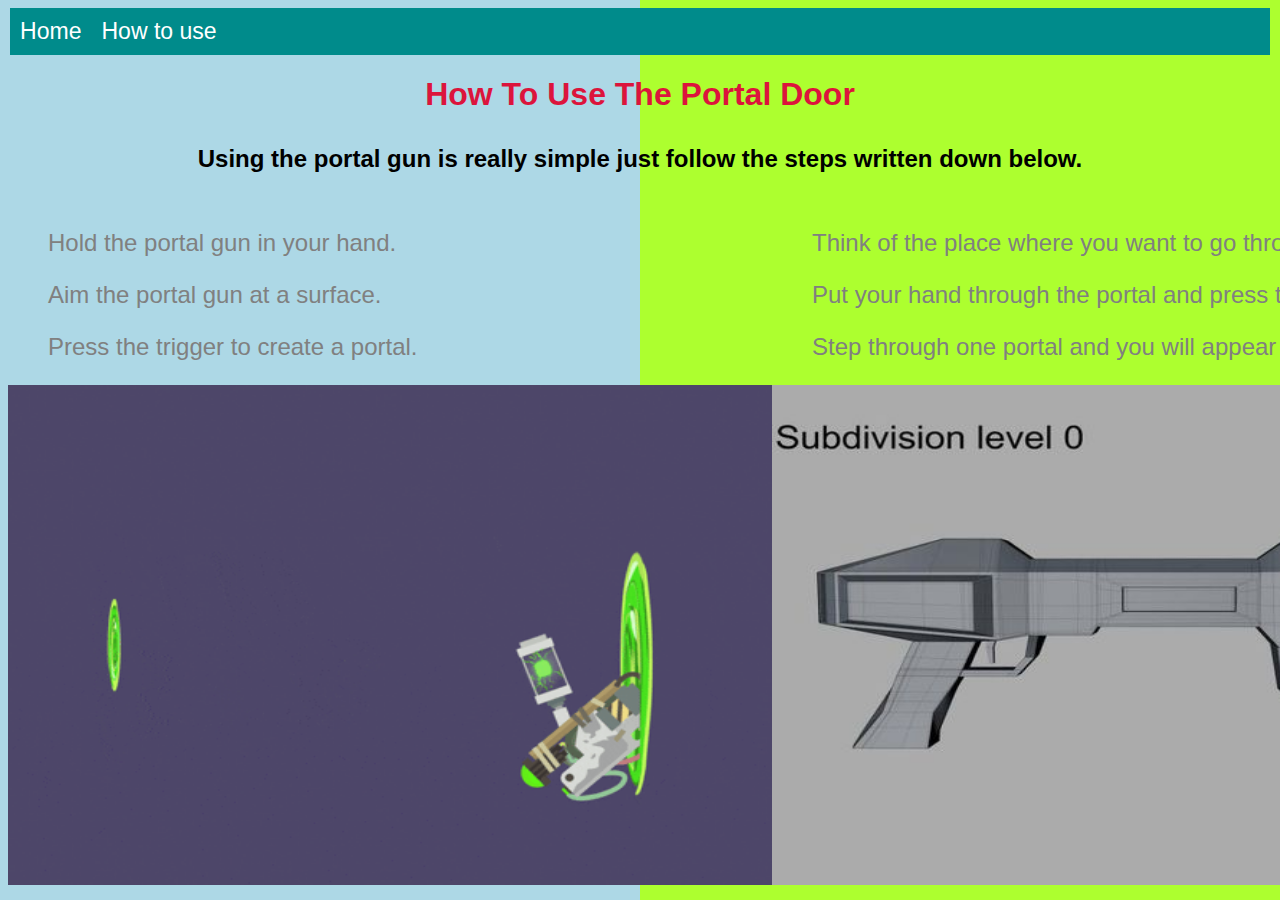
==== howto1.html @ 7a6df57a "inital Commit" ====
<!DOCTYPE html>
<html>

<head>
    <link rel="stylesheet" href="howto1.css">
    <title>Pocket Portal Gun</title>
</head>

<body>
    <div class="qqq"></div>
    <nav>
            <div class="navbar">
                <a class="home-1" href="portal gun.html">Home</a></li>
                <a class="use-3" href="howto1.html">How to use</a></li>
            </div>
    </nav>
    <div class="">
        <div class="hpw">
            <h1>
                How To Use The Portal Door
            </h1>
        </div>
        <h4 class="head">
            Using the portal gun is really simple just follow the steps written down below.
        </h4>
        <div class="use-wrapper">
            <div class="uses">
                <ol> Hold the portal gun in your hand.</ol>
                <ol>Aim the portal gun at a surface.</ol>
                <ol>Press the trigger to create a portal.</ol>
    <img class="img-1" src="portalgungif.gif" alt="Pocket Portal Gun">

            </div>
            <div class="uses">
                <ol>Think of the place where you want to go through the portal.</ol>
                <ol>Put your hand through the portal and press the tigger again</ol>
                <ol>Step through one portal and you will appear at the other portal.</ol>
                <img class="img-1" src="362898775_1349357435961203_9084674686146425253_n.jpg" alt="pocket portal gun">
            </div>
        </div>
    </div>
</body>

</html>
---- howto1.css ----
nav {
    margin: 2px;
    font-size: larger;
    background-color: darkcyan;
    color: chocolate;
  }
  .navbar{
    color: greenyellow;
  }

  .navbar{
    display: flex;
    gap: 20px;
    padding: 10px;
    color: white !important;
  }
  .hpw{
    text-align: center;
    color:crimson;
  }
  .uses{
    font-size: x-large;
    color: gray;
  }
  .uses-2{
    margin-top: 0%;
    text-align: right;
  }
  .head{
    font-size: x-large;
    text-align: center;
  }

  .home-1{
    text-decoration: none;
  }
.img-1{
    height: 500px;
    width: 764px;
}
.use-wrapper{
  display: flex;
  justify-content: space-between;
}
body{
    background: linear-gradient(
      to right,
      lightblue 0%,
      lightblue 50%,
      greenyellow 50%,
      greenyellow 100%
    );
    font-family: sans-serif;

  }
  .home-1{
    text-align: justify;
    color: white !important;
    
    font-size:larger ;
  }
.use-3{
    text-decoration: none;
    font-size: larger;
    color: white !important;

}
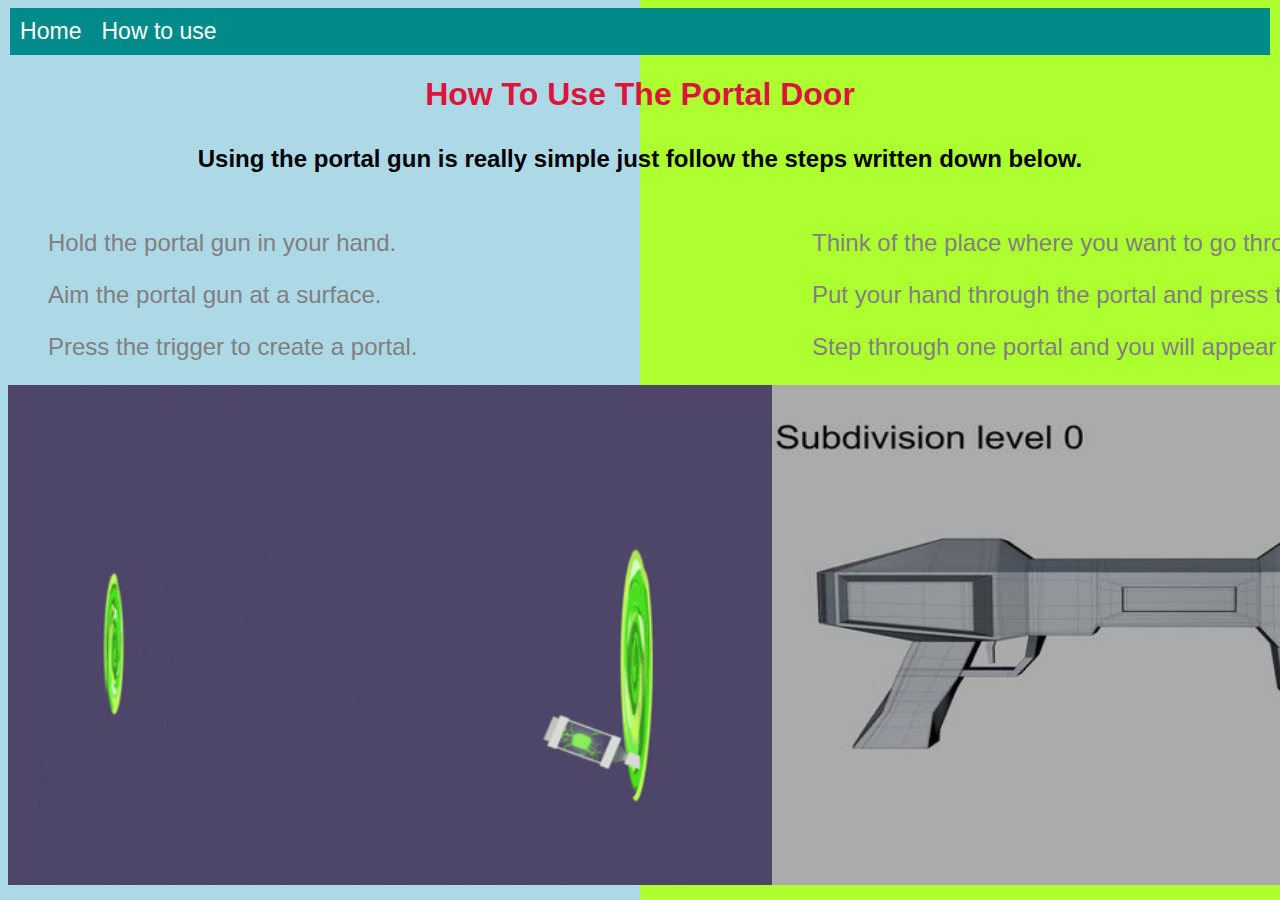
==== commit 6dc72ea7: "initial Commit" ====
--- a/howto1.html
+++ b/howto1.html
@@ -10,7 +10,7 @@
     <div class="qqq"></div>
     <nav>
             <div class="navbar">
-                <a class="home-1" href="portal gun.html">Home</a></li>
+                <a class="home-1" href="index.html">Home</a></li>
                 <a class="use-3" href="howto1.html">How to use</a></li>
             </div>
     </nav>
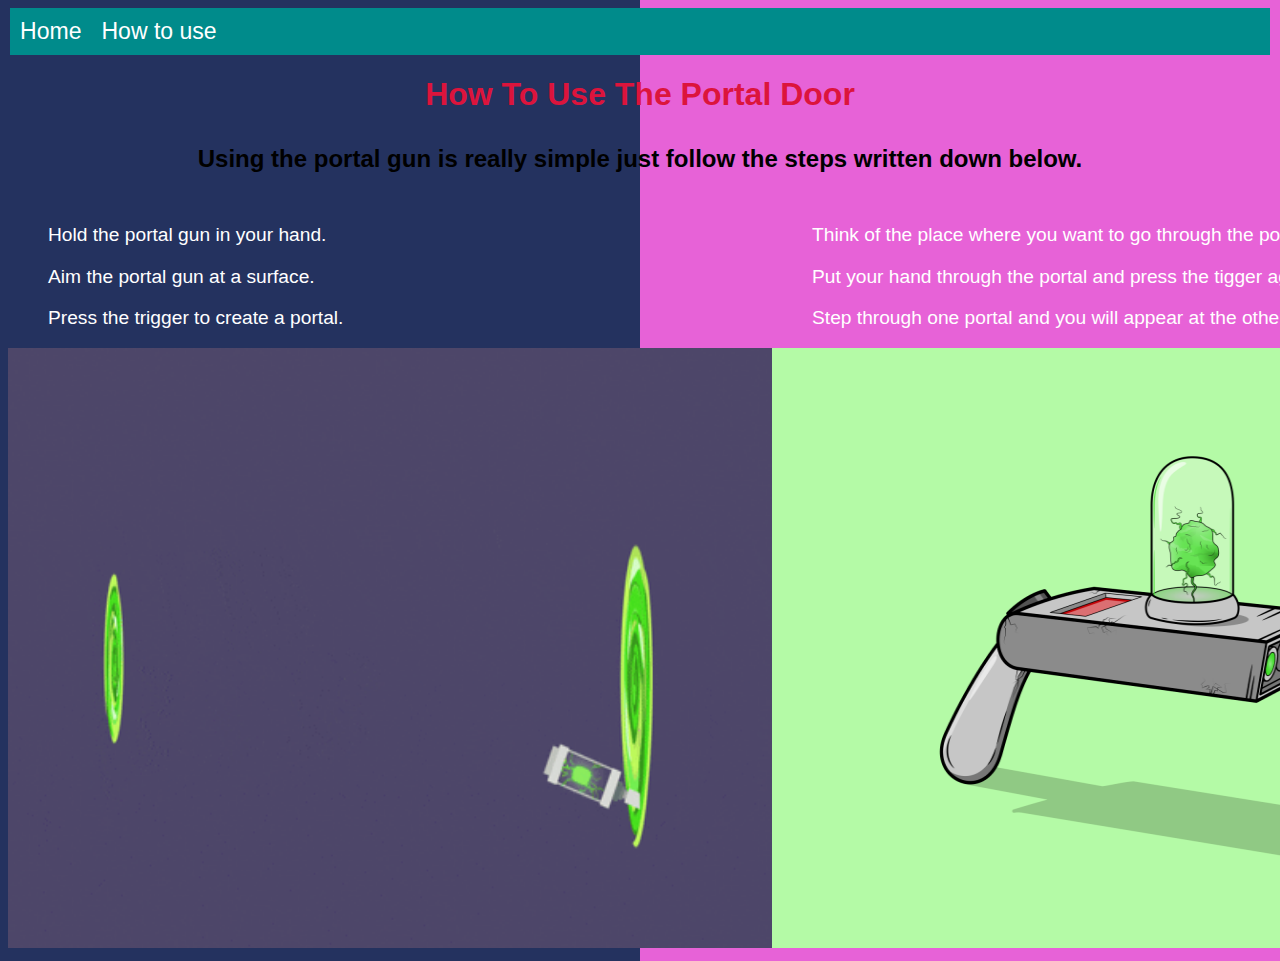
==== commit 36a5c145: "initial commit" ====
--- a/howto1.html
+++ b/howto1.html
@@ -35,7 +35,7 @@
                 <ol>Think of the place where you want to go through the portal.</ol>
                 <ol>Put your hand through the portal and press the tigger again</ol>
                 <ol>Step through one portal and you will appear at the other portal.</ol>
-                <img class="img-1" src="362898775_1349357435961203_9084674686146425253_n.jpg" alt="pocket portal gun">
+                <img class="img-1" src="drbl_pop_r_m_portal-gun.png" alt="pocket portal gun">
             </div>
         </div>
     </div>
--- a/howto1.css
+++ b/howto1.css
@@ -19,8 +19,7 @@
     color:crimson;
   }
   .uses{
-    font-size: x-large;
-    color: gray;
+    font-size: larger;
   }
   .uses-2{
     margin-top: 0%;
@@ -35,21 +34,23 @@
     text-decoration: none;
   }
 .img-1{
-    height: 500px;
+    height: 600px;
     width: 764px;
 }
 .use-wrapper{
   display: flex;
   justify-content: space-between;
-}
+  font-family: Verdana, Geneva, Tahoma, sans-serif;
+  color: #fff;
+  }
 body{
-    background: linear-gradient(
-      to right,
-      lightblue 0%,
-      lightblue 50%,
-      greenyellow 50%,
-      greenyellow 100%
-    );
+  background: linear-gradient(
+    to right,
+    #24325FFF 0%,
+    #24325FFF 50%,
+    #E762D7FF 50%,
+    #E762D7FF 100%
+  );
     font-family: sans-serif;
 
   }
